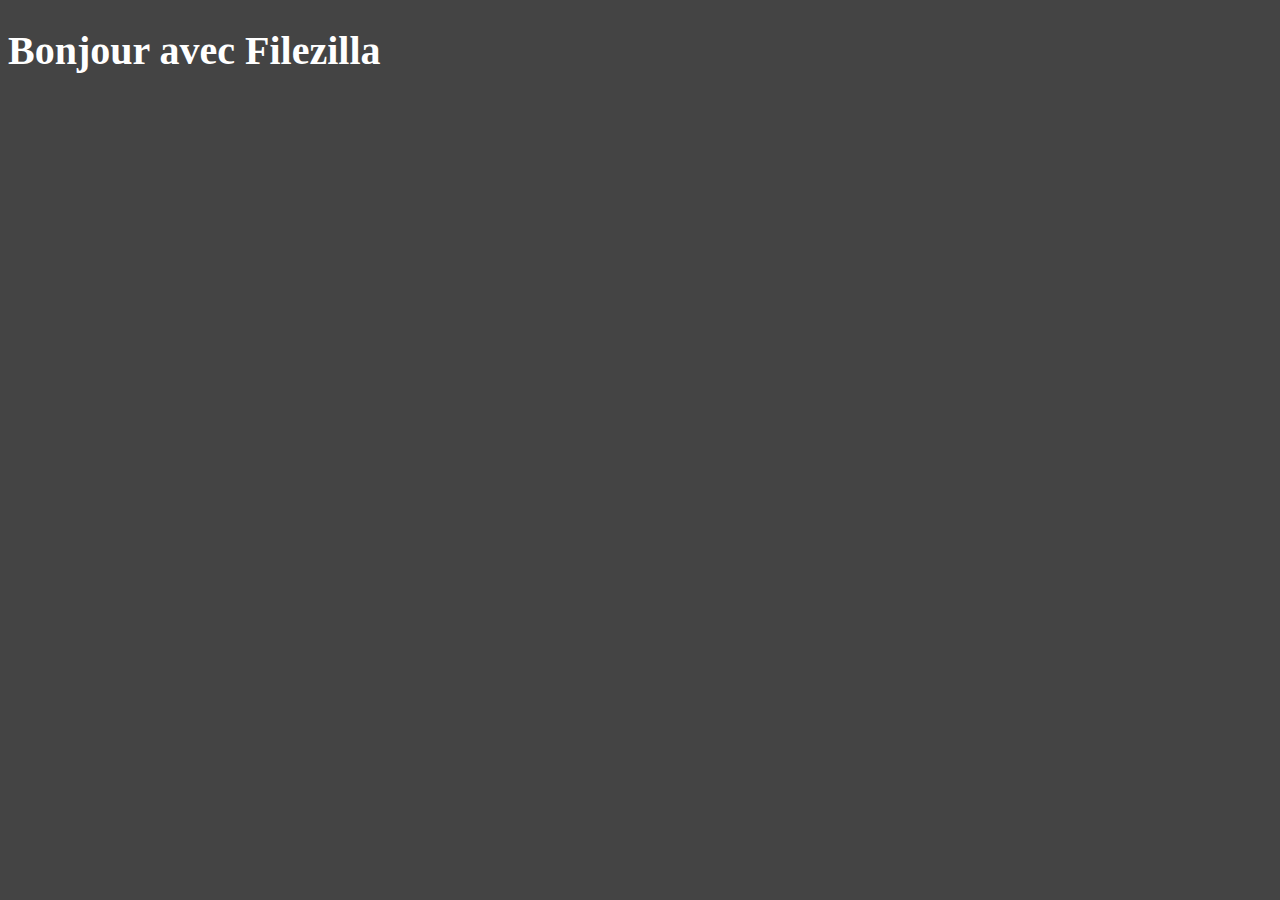
==== Test/base.html @ 6ae6877e "1er commit" ====
<!doctype html>
<html>
    <head>
        <title>base html</title>
        
        <meta name="author" content="Stéphane DUFOUR" />
        <meta http-equiv="Content-Type" content="text/html" charset="UTF-8"/>
        <!--La balise Copyright pour protéger son site au besoin : <meta name="copyright" content="TsudWeb" />-->
        <meta name="doc-rights" content="Copywritten Work">
        <meta name="description" content="Descriptiondu site pour le Référencement naturel (SEO)"/>
        <!--<meta name="generator" content="? Framework utilisé / CMS / ?" />-->
        <!--<Meta name="keywords" content="Ne sert plus aujourd'hui"/>-->
        <!--Si on veut être indéxé sur les news google : <meta name="news_keywords" content="Base, HTML, CSS,...">-->
        <meta name="google" content="noindex, nofollow"> <!--pour ne pas indexer la page ni suivre les liens / index et follow sont la base-->
        <meta name="bingbot" content="noindex, nofollow"> <!--Pour Bing-->
        <!--il existe aussi le noarchive-->
        <!--Pour généralisé <meta name="robots" content="none" -->
        <meta name="language" content="Fr">

        <!--pour récuperer la feuille de style dans un dossier-->
        <link rel="stylesheet" href="styles.css">
        <!--Pour du Style css interne-->
        <style>
            body{
            background-color: #444444;
            color : white;
            font-size:20px;
            }
        </style>

    </head>

    <body>
        <div>
            <h1>Bonjour avec Filezilla</h1>
        </div>
    </body>
</html>
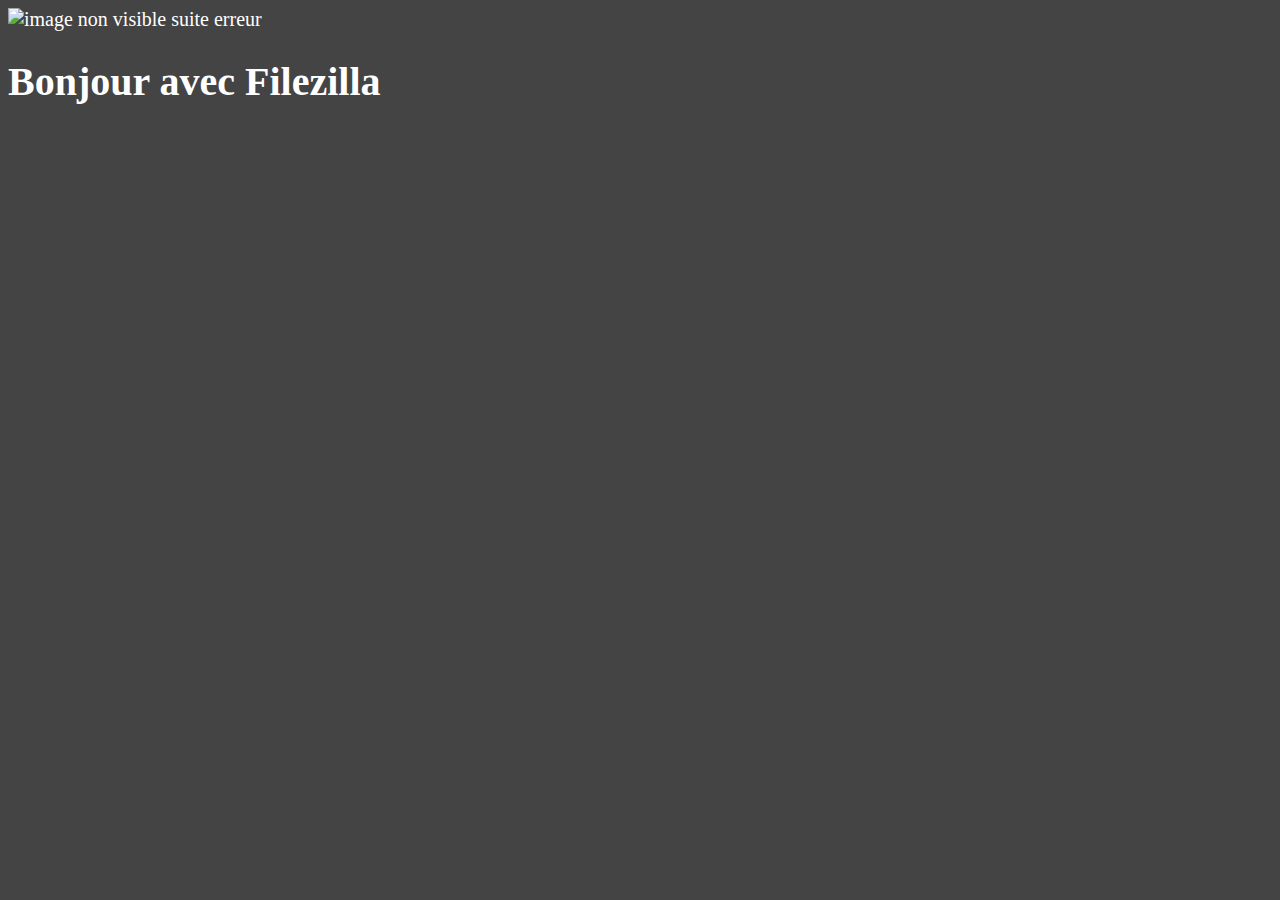
==== commit adf89ab1: "img" ====
--- a/Test/base.html
+++ b/Test/base.html
@@ -1,13 +1,13 @@
 <!doctype html>
 <html>
     <head>
-        <title>base html</title>
+        <title>Test 1</title>
         
         <meta name="author" content="Stéphane DUFOUR" />
         <meta http-equiv="Content-Type" content="text/html" charset="UTF-8"/>
         <!--La balise Copyright pour protéger son site au besoin : <meta name="copyright" content="TsudWeb" />-->
         <meta name="doc-rights" content="Copywritten Work">
-        <meta name="description" content="Descriptiondu site pour le Référencement naturel (SEO)"/>
+        <meta name="description" content="test de compétence basique html/css"/>
         <!--<meta name="generator" content="? Framework utilisé / CMS / ?" />-->
         <!--<Meta name="keywords" content="Ne sert plus aujourd'hui"/>-->
         <!--Si on veut être indéxé sur les news google : <meta name="news_keywords" content="Base, HTML, CSS,...">-->
@@ -31,8 +31,11 @@
     </head>
 
     <body>
-        <div>
-            <h1>Bonjour avec Filezilla</h1>
+        <div id="page_entière">
+            <img src="https://goo.gl/maps/qmHwZNwzvKQmz1Bn9" alt="image non visible suite erreur"/>
+            <div id="intérrieur page">
+                <h1>Bonjour avec Filezilla</h1>
+            </div>
         </div>
     </body>
 </html>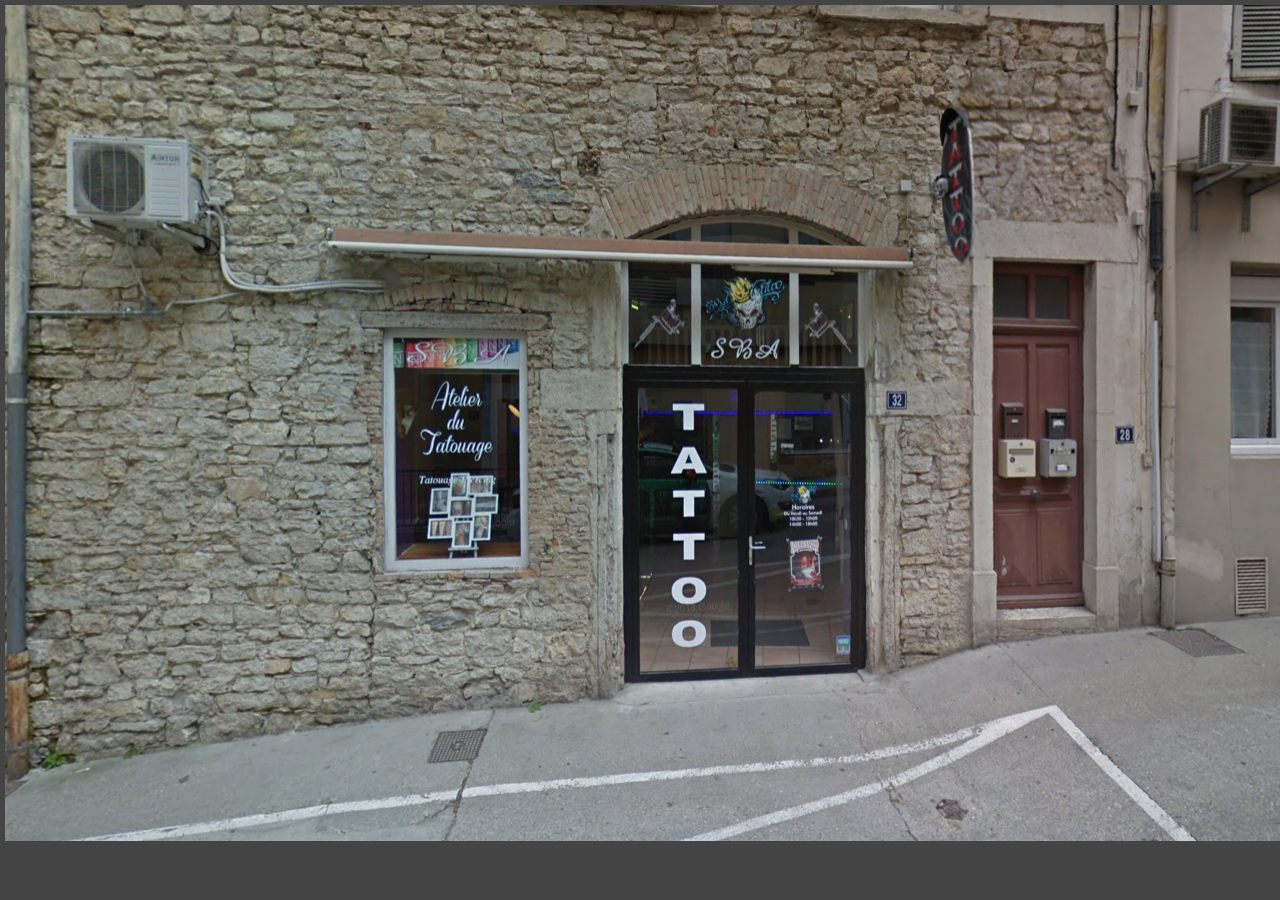
==== commit b1a03033: "ajout de la photo et modif css et html pour la photo avec viewport" ====
--- a/Test/base.html
+++ b/Test/base.html
@@ -16,26 +16,19 @@
         <!--il existe aussi le noarchive-->
         <!--Pour généralisé <meta name="robots" content="none" -->
         <meta name="language" content="Fr">
-
+        <meta name="viewport" content="width=device-width, initial-scale=1.0">
         <!--pour récuperer la feuille de style dans un dossier-->
-        <link rel="stylesheet" href="styles.css">
+        <link rel="stylesheet" href="style.css">
         <!--Pour du Style css interne-->
         <style>
-            body{
-            background-color: #444444;
-            color : white;
-            font-size:20px;
-            }
+
         </style>
 
     </head>
 
     <body>
-        <div id="page_entière">
-            <img src="https://goo.gl/maps/qmHwZNwzvKQmz1Bn9" alt="image non visible suite erreur"/>
-            <div id="intérrieur page">
-                <h1>Bonjour avec Filezilla</h1>
-            </div>
+        <div id="page_entiere">
+            <img src="sbaTattoo.png" alt="image non visible suite erreur"/>
         </div>
     </body>
 </html>--- a/Test/style.css
+++ b/Test/style.css
@@ -0,0 +1,58 @@
+body{
+    background-color: #444444;
+    color : white;
+    font-size:20px;
+    box-sizing: border-box;
+    margin: 0;
+    padding: 0;
+    }
+@viewport {
+    width: device-width; /* largeur du viewport */
+    zoom: 1; /* zoom initial à 1.0 (et clin d'oeil aux fans d'IE6/7) */
+    }
+/* @-webkit-viewport{
+    width: device-width;
+}
+@-moz-viewport{
+    width: device-width;
+} */
+@-ms-viewport{
+    width: device-width;
+}
+@-o-viewport{
+    width: device-width;
+}
+#page_entiere{
+    width: 100%;
+    height: auto;
+    display: table;
+    table-layout: fixed;
+    border-spacing: 0;
+    padding: 5px;
+    max-width: 1400px;
+}
+.btn {
+    text-decoration: none;
+    padding: 9px;
+    font-family: tahoma;
+    font-size: 0.5em;
+    color: #0c0c0c;
+    background-color: #d8d8d8;
+    border-radius: 11px;
+    -webkit-border-radius: 11px;
+    -moz-border-radius: 11px;
+    border: 3px groove #a5a5a5;
+    box-shadow: 3px 3px 12px #95b3d7;
+    -webkit-box-shadow: 3px 3px 12px #95b3d7;
+    -moz-box-shadow: 3px 3px 12px #95b3d7;
+}
+
+.btn:hover {
+    padding: 10px;
+    font-size: 0.6em;
+    background-color: #548dd4;
+    border: 3px solid #0f243e;
+    box-shadow: -3px -3px 12px #95b3d7;
+    -webkit-box-shadow: -3px -3px 12px #95b3d7;
+    -moz-box-shadow: -3px -3px 12px #95b3d7;
+}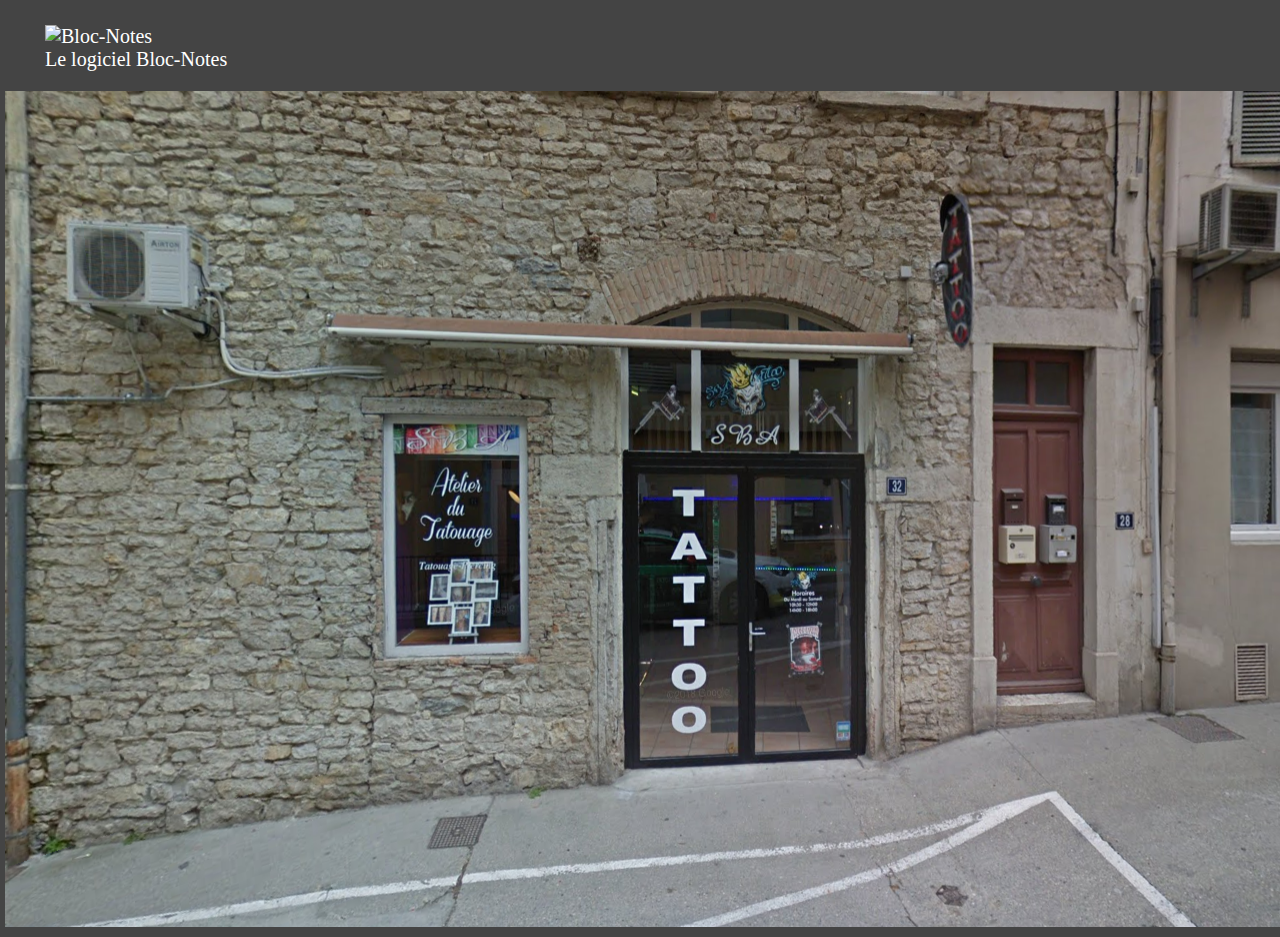
==== commit 04074803: "remise en forme" ====
--- a/Test/base.html
+++ b/Test/base.html
@@ -28,6 +28,10 @@
 
     <body>
         <div id="page_entiere">
+            <figure>
+    <img src="images/blocnotes.png" alt="Bloc-Notes" />
+    <figcaption>Le logiciel Bloc-Notes</figcaption>
+</figure>
             <img src="sbaTattoo.png" alt="image non visible suite erreur"/>
         </div>
     </body>
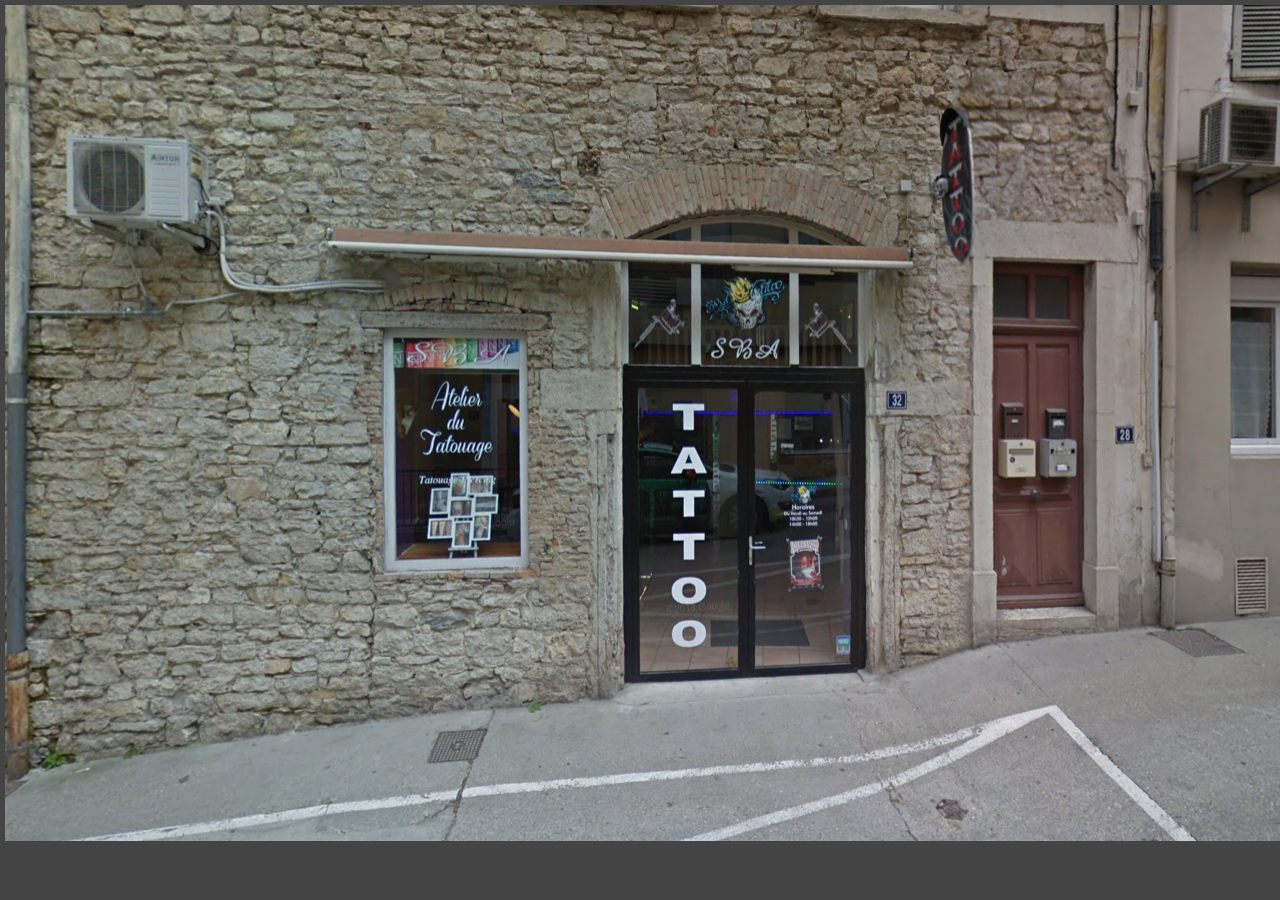
==== commit 9f6863c5: "remise en forme" ====
--- a/Test/base.html
+++ b/Test/base.html
@@ -28,10 +28,6 @@
 
     <body>
         <div id="page_entiere">
-            <figure>
-    <img src="images/blocnotes.png" alt="Bloc-Notes" />
-    <figcaption>Le logiciel Bloc-Notes</figcaption>
-</figure>
             <img src="sbaTattoo.png" alt="image non visible suite erreur"/>
         </div>
     </body>
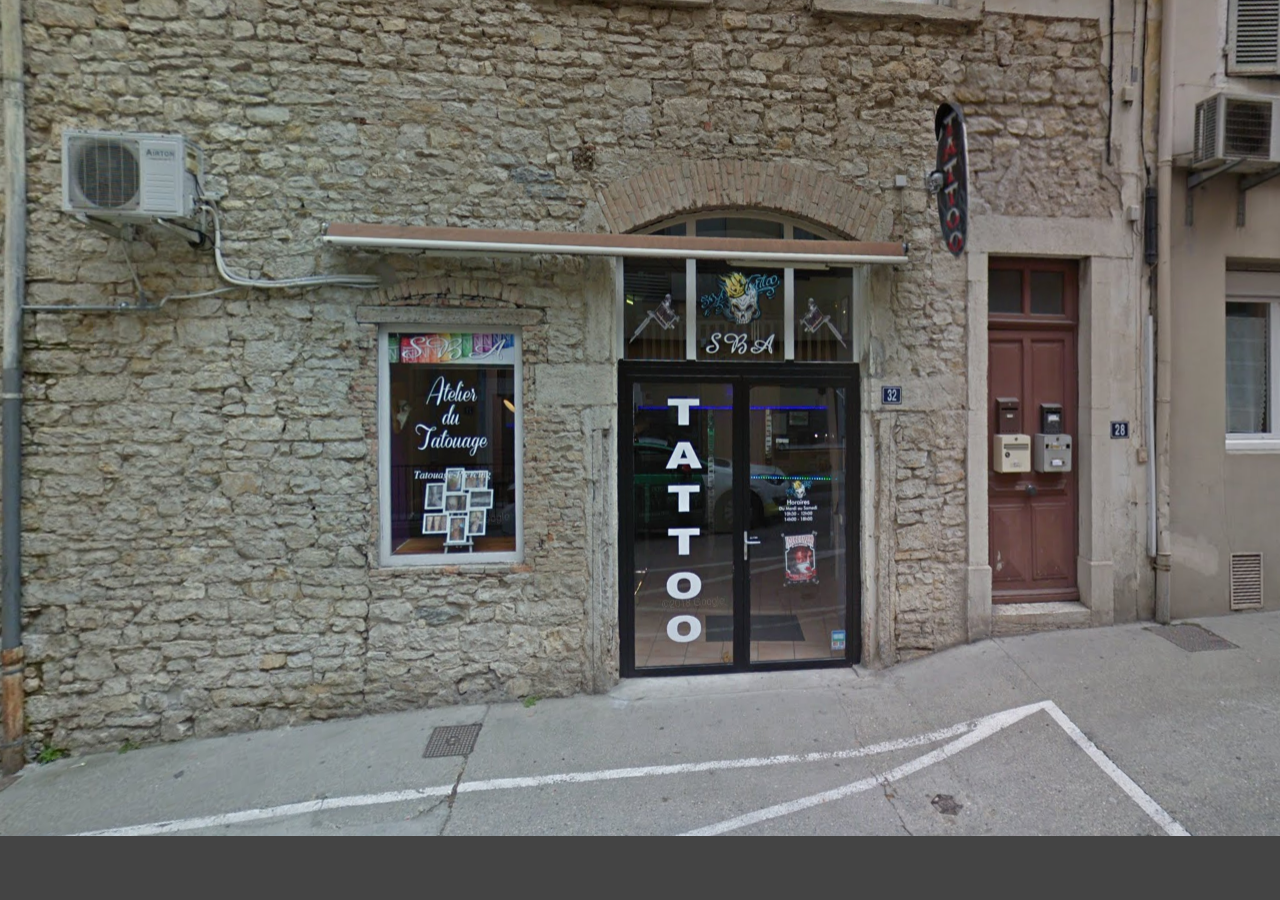
==== commit c6b1fef7: "modif img dans css au lieu dedans html + modif paragraphe dans html" ====
--- a/Test/base.html
+++ b/Test/base.html
@@ -28,7 +28,6 @@
 
     <body>
         <div id="page_entiere">
-            <img src="sbaTattoo.png" alt="image non visible suite erreur"/>
         </div>
     </body>
 </html>--- a/Test/style.css
+++ b/Test/style.css
@@ -1,11 +1,17 @@
+
 body{
+    background-image: url(sbaTattoo.png);
+    background-repeat: no-repeat;
+    background-attachment: fixed;
     background-color: #444444;
     color : white;
     font-size:20px;
     box-sizing: border-box;
     margin: 0;
     padding: 0;
+    max-width: max-content;
     }
+
 @viewport {
     width: device-width; /* largeur du viewport */
     zoom: 1; /* zoom initial à 1.0 (et clin d'oeil aux fans d'IE6/7) */
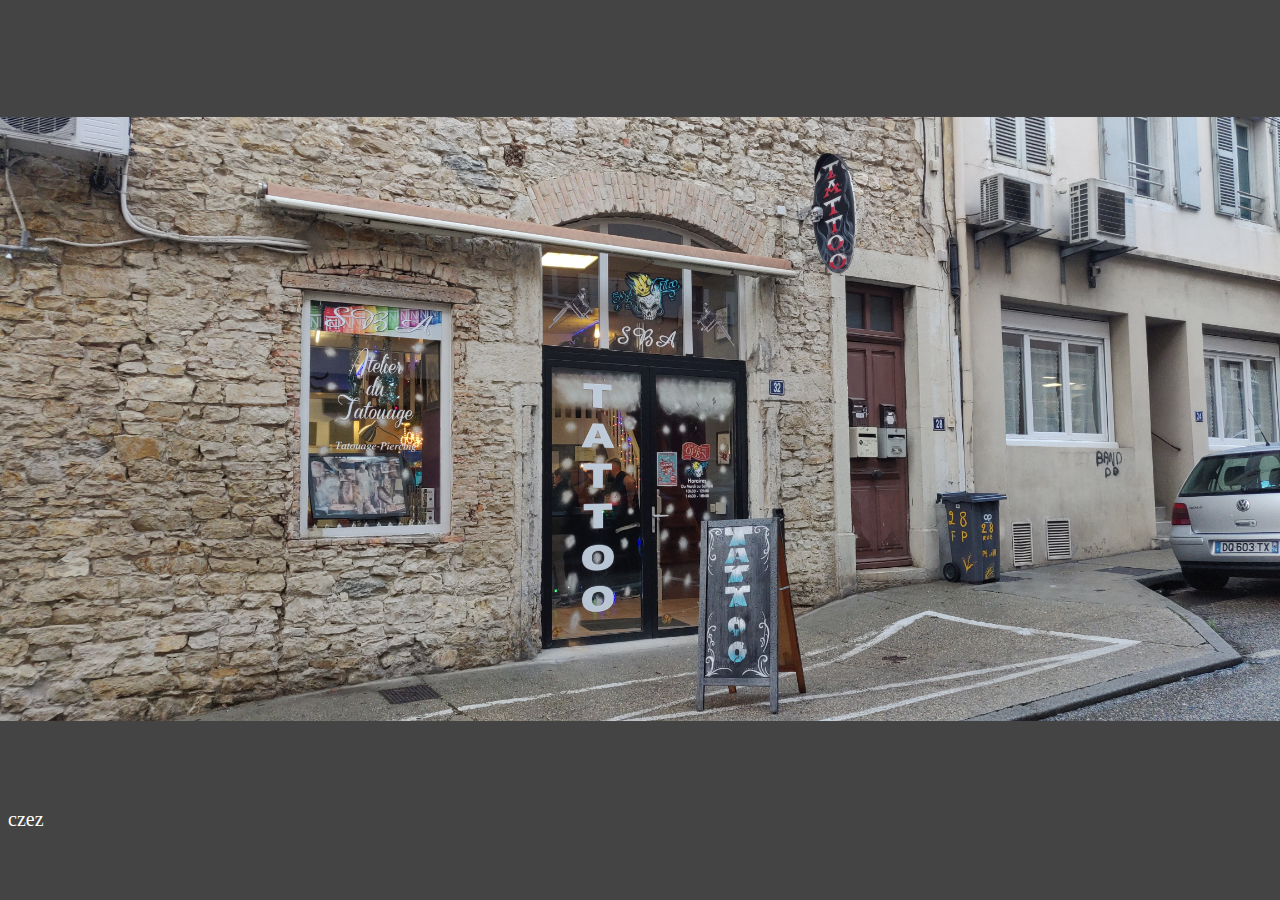
==== commit ebf1cf03: "add image + modif css et base.html + crea salon.html" ====
--- a/Test/base.html
+++ b/Test/base.html
@@ -1,13 +1,13 @@
 <!doctype html>
 <html>
     <head>
-        <title>Test 1</title>
+        <title>SBA-TATOO</title>
         
         <meta name="author" content="Stéphane DUFOUR" />
         <meta http-equiv="Content-Type" content="text/html" charset="UTF-8"/>
         <!--La balise Copyright pour protéger son site au besoin : <meta name="copyright" content="TsudWeb" />-->
         <meta name="doc-rights" content="Copywritten Work">
-        <meta name="description" content="test de compétence basique html/css"/>
+        <meta name="description" content="page d'acceuil SBA-Tatoo"/>
         <!--<meta name="generator" content="? Framework utilisé / CMS / ?" />-->
         <!--<Meta name="keywords" content="Ne sert plus aujourd'hui"/>-->
         <!--Si on veut être indéxé sur les news google : <meta name="news_keywords" content="Base, HTML, CSS,...">-->
@@ -26,8 +26,9 @@
 
     </head>
 
-    <body>
-        <div id="page_entiere">
+    <body id="acceuil">
+        <div>
+czez
         </div>
     </body>
 </html>--- a/Test/style.css
+++ b/Test/style.css
@@ -1,42 +1,23 @@
-
-body{
-    background-image: url(sbaTattoo.png);
-    background-repeat: no-repeat;
-    background-attachment: fixed;
-    background-color: #444444;
-    color : white;
-    font-size:20px;
-    box-sizing: border-box;
-    margin: 0;
-    padding: 0;
-    max-width: max-content;
+/*viewport*/
+/*@viewport {
+    width: device-width; /* largeur du viewport 
+    zoom: 1; /* zoom initial à 1.0 
     }
-
-@viewport {
-    width: device-width; /* largeur du viewport */
-    zoom: 1; /* zoom initial à 1.0 (et clin d'oeil aux fans d'IE6/7) */
-    }
-/* @-webkit-viewport{
+@-webkit-viewport{
     width: device-width;
 }
 @-moz-viewport{
     width: device-width;
-} */
+} 
 @-ms-viewport{
     width: device-width;
 }
 @-o-viewport{
     width: device-width;
-}
-#page_entiere{
-    width: 100%;
-    height: auto;
-    display: table;
-    table-layout: fixed;
-    border-spacing: 0;
-    padding: 5px;
-    max-width: 1400px;
-}
+}*/
+
+
+/*bouton*/
 .btn {
     text-decoration: none;
     padding: 9px;
@@ -61,4 +42,66 @@
     box-shadow: -3px -3px 12px #95b3d7;
     -webkit-box-shadow: -3px -3px 12px #95b3d7;
     -moz-box-shadow: -3px -3px 12px #95b3d7;
-}+}
+
+
+/*page*/
+#page_entiere{
+    width: 100%;
+    height: auto;
+    display: table;
+    table-layout: fixed;
+    border-spacing: 10px;
+    max-width: 1400px;
+}
+
+/*image*/
+#acceuil{
+    background-image: url(image/IMG_20191214_160258.jpg);
+    background-attachment: scroll;
+    background-size: 100vw;
+    background-color: #444444;
+}
+#salon{
+    background-image: url(image/sky-night-dark-black-1816.jpg);
+    transform: rotate(60deg);
+    background-color:  #161616;
+}
+
+/*body*/
+body{
+    background-repeat: no-repeat;
+    
+    background-position:center center;
+    
+    background-size: 100vw;
+    color : white;
+    font-size:20px;
+    box-sizing: border-box;
+    max-width: max-content;
+    padding-top: 40em;
+    min-height: 100%;
+    }
+
+/*header*/
+/*
+#page_entiere
+{
+    
+}
+*/
+
+
+
+
+/*section*/
+
+
+
+
+
+/*footer*/
+
+
+
+
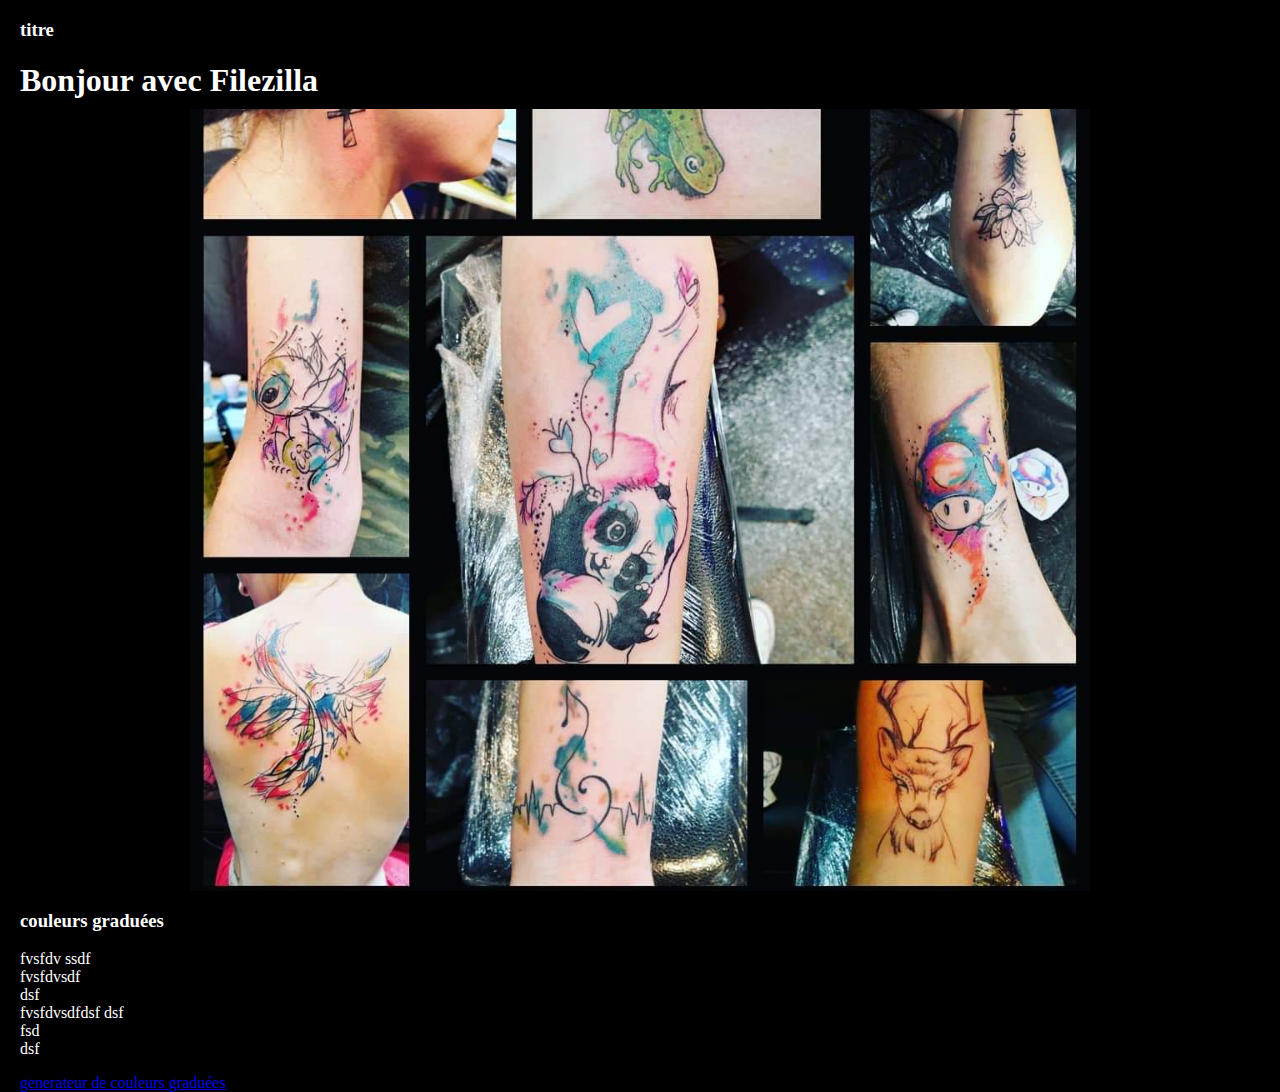
==== commit 66309aa6: "modif css salon et base html" ====
--- a/Test/base.html
+++ b/Test/base.html
@@ -26,9 +26,28 @@
 
     </head>
 
-    <body id="acceuil">
-        <div>
-czez
+    <body >
+        <div class="page-acceuil">
+            <header class="site-header">
+                <h3>titre</h3>
+                <h1>Bonjour avec <span>Filezilla</span></h1>
+            </header>
+
+            <main class="site-content" id="img-acceuil">
+            </main>
+
+            <footer class="site-footer">
+                <h3>couleurs graduées</h3>
+                fvsfdv
+                ssdf<br />
+                fvsfdvsdf<br />
+                dsf<br />
+                fvsfdvsdfdsf
+                dsf<br />
+                fsd<br />
+                dsf<br />
+                <p><a href="https://www.colorzilla.com/gradient-editor/" alt="generateur de couleurs graduées" title="colorzilla">generateur de couleurs graduées</a></p>
+            </footer>
         </div>
     </body>
 </html>--- a/Test/style.css
+++ b/Test/style.css
@@ -1,107 +1,85 @@
 /*viewport*/
-/*@viewport {
-    width: device-width; /* largeur du viewport 
-    zoom: 1; /* zoom initial à 1.0 
+@viewport {
+    width: device-width; /* largeur du viewport */
+    zoom: 1; /* zoom initial à 1.0  */
     }
-@-webkit-viewport{
-    width: device-width;
-}
-@-moz-viewport{
-    width: device-width;
-} 
 @-ms-viewport{
     width: device-width;
 }
 @-o-viewport{
     width: device-width;
-}*/
+}
 
 
 /*bouton*/
-.btn {
-    text-decoration: none;
-    padding: 9px;
-    font-family: tahoma;
-    font-size: 0.5em;
-    color: #0c0c0c;
-    background-color: #d8d8d8;
-    border-radius: 11px;
-    -webkit-border-radius: 11px;
-    -moz-border-radius: 11px;
-    border: 3px groove #a5a5a5;
-    box-shadow: 3px 3px 12px #95b3d7;
-    -webkit-box-shadow: 3px 3px 12px #95b3d7;
-    -moz-box-shadow: 3px 3px 12px #95b3d7;
+
+/*page*/
+body{
+    /*pas de margin pour une mise en page header / section-main / footer distribuer*/
+    margin: 0;
 }
 
-.btn:hover {
-    padding: 10px;
-    font-size: 0.6em;
-    background-color: #548dd4;
-    border: 3px solid #0f243e;
-    box-shadow: -3px -3px 12px #95b3d7;
-    -webkit-box-shadow: -3px -3px 12px #95b3d7;
-    -moz-box-shadow: -3px -3px 12px #95b3d7;
+/* le code suivant permet de distrbuer la mise en page header / section-main / footer sur 100vh = 100% de la page*/
+.page-salon{
+    display: flex;
+	flex-direction: column;
+	min-height: 100vh;
 }
-
-
-/*page*/
-#page_entiere{
-    width: 100%;
-    height: auto;
-    display: table;
-    table-layout: fixed;
-    border-spacing: 10px;
-    max-width: 1400px;
+.page-acceuil{
+    display: flex;
+	flex-direction: column;
+	min-height: 100vh;
 }
 
 /*image*/
-#acceuil{
-    background-image: url(image/IMG_20191214_160258.jpg);
-    background-attachment: scroll;
-    background-size: 100vw;
-    background-color: #444444;
+#img-acceuil{
+    background-image: url(image/FB_IMG_1568757459591.jpg);
+    background-position: CENTER CENTER;
+    background-size: 100vh;
+    background-attachment: fixed;
+    background-repeat: no-repeat;
 }
-#salon{
-    background-image: url(image/sky-night-dark-black-1816.jpg);
-    transform: rotate(60deg);
-    background-color:  #161616;
+
+#img-salon{
+    background-image: url(image/FB_IMG_1568757459591.jpg);
+    background-position: center;
+    background-size: 100vh;
+    background-attachment: fixed;
+    background-repeat: no-repeat;
 }
 
 /*body*/
 body{
-    background-repeat: no-repeat;
-    
-    background-position:center center;
-    
-    background-size: 100vw;
-    color : white;
-    font-size:20px;
-    box-sizing: border-box;
-    max-width: max-content;
-    padding-top: 40em;
-    min-height: 100%;
+    background-color:  black;
+    padding: 0px 10px 0px 10px;
     }
 
+
 /*header*/
-/*
-#page_entiere
-{
-    
+.site-header{
+    background-color: black;
+    padding: 0px 10px 0px 10px;
+    color: white;
+    max-height: 1vh;
 }
-*/
 
-
-
-
-/*section*/
-
+/*main*/
+.site-content{
+    padding: 0px 10px 0px 10px;
+    /*met le footer en bas de page*/
+    flex: 1;
+    /*effet bizare à voir
+    padding: 1000px;*/
+    margin-top: 100px;
+}
 
 
 
 
 /*footer*/
-
-
-
-
+.site-footer{
+    background-color: black;
+    padding: 0px 10px 0px 10px;
+    color: white;
+    max-height: 1vh;
+}
